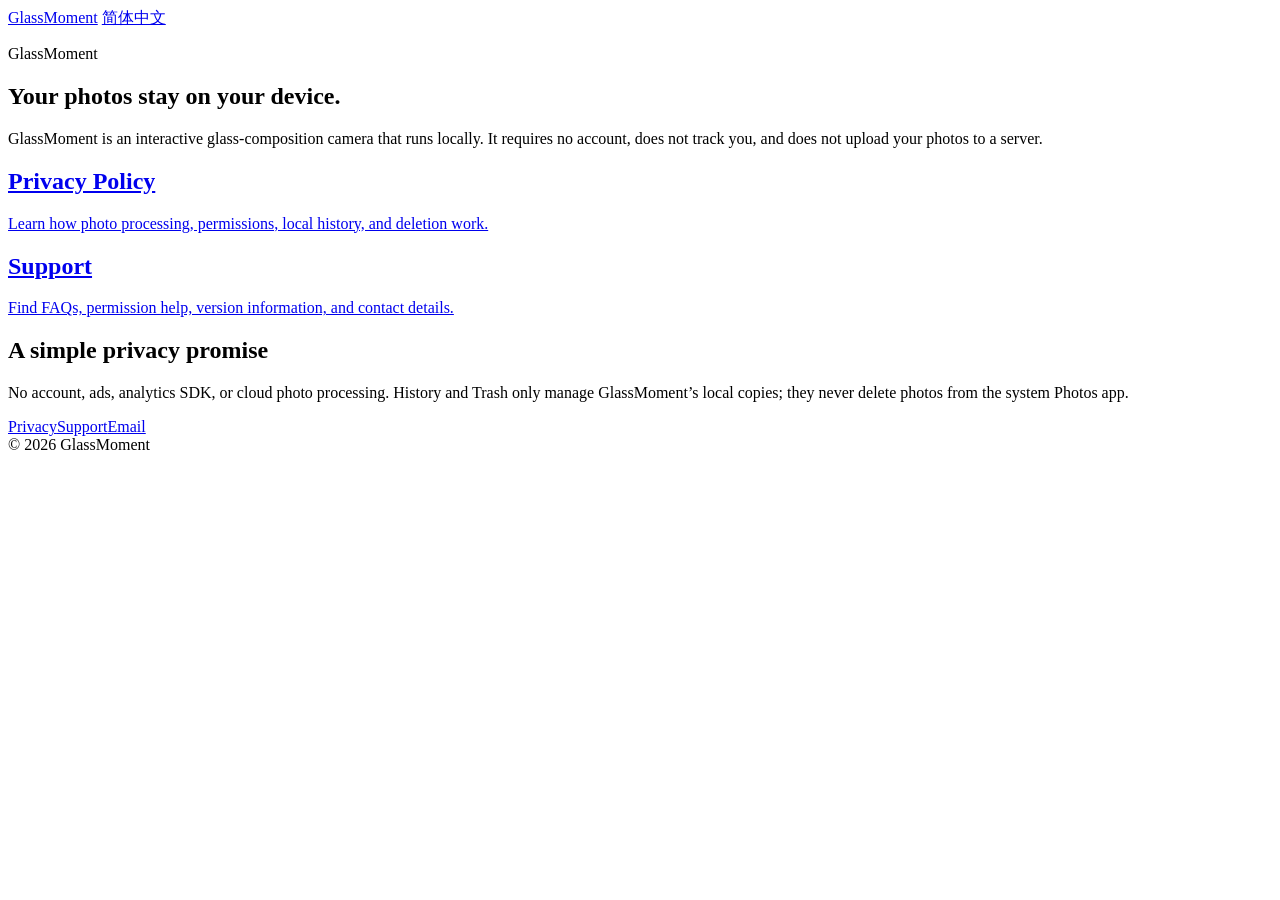
==== en/index.html @ 8fec8e3e "Publish bilingual privacy and support site" ====
<!doctype html>
<html lang="en">
<head>
  <meta charset="utf-8">
  <meta name="viewport" content="width=device-width, initial-scale=1">
  <meta name="description" content="GlassMoment privacy policy and support information.">
  <title>GlassMoment · Privacy &amp; Support</title>
  <link rel="stylesheet" href="/glassmoment-privacy/styles.css">
</head>
<body>
  <header class="site-header">
    <a class="brand" href="/glassmoment-privacy/en/">GlassMoment</a>
    <a class="language-link" href="/glassmoment-privacy/" hreflang="zh-Hans">简体中文</a>
  </header>
  <main>
    <section class="hero">
      <p class="eyebrow">GlassMoment</p>
      <h1>Your photos stay on your device.</h1>
      <p class="lede">GlassMoment is an interactive glass-composition camera that runs locally. It requires no account, does not track you, and does not upload your photos to a server.</p>
    </section>
    <section class="grid" aria-label="Site pages">
      <a class="card" href="/glassmoment-privacy/en/privacy/">
        <h2>Privacy Policy</h2>
        <p>Learn how photo processing, permissions, local history, and deletion work.</p>
      </a>
      <a class="card" href="/glassmoment-privacy/en/support/">
        <h2>Support</h2>
        <p>Find FAQs, permission help, version information, and contact details.</p>
      </a>
    </section>
    <section class="notice">
      <h2>A simple privacy promise</h2>
      <p>No account, ads, analytics SDK, or cloud photo processing. History and Trash only manage GlassMoment’s local copies; they never delete photos from the system Photos app.</p>
    </section>
  </main>
  <footer class="site-footer">
    <nav><a href="/glassmoment-privacy/en/privacy/">Privacy</a><a href="/glassmoment-privacy/en/support/">Support</a><a href="mailto:13413629496@163.com">Email</a></nav>
    <span>© 2026 GlassMoment</span>
  </footer>
</body>
</html>
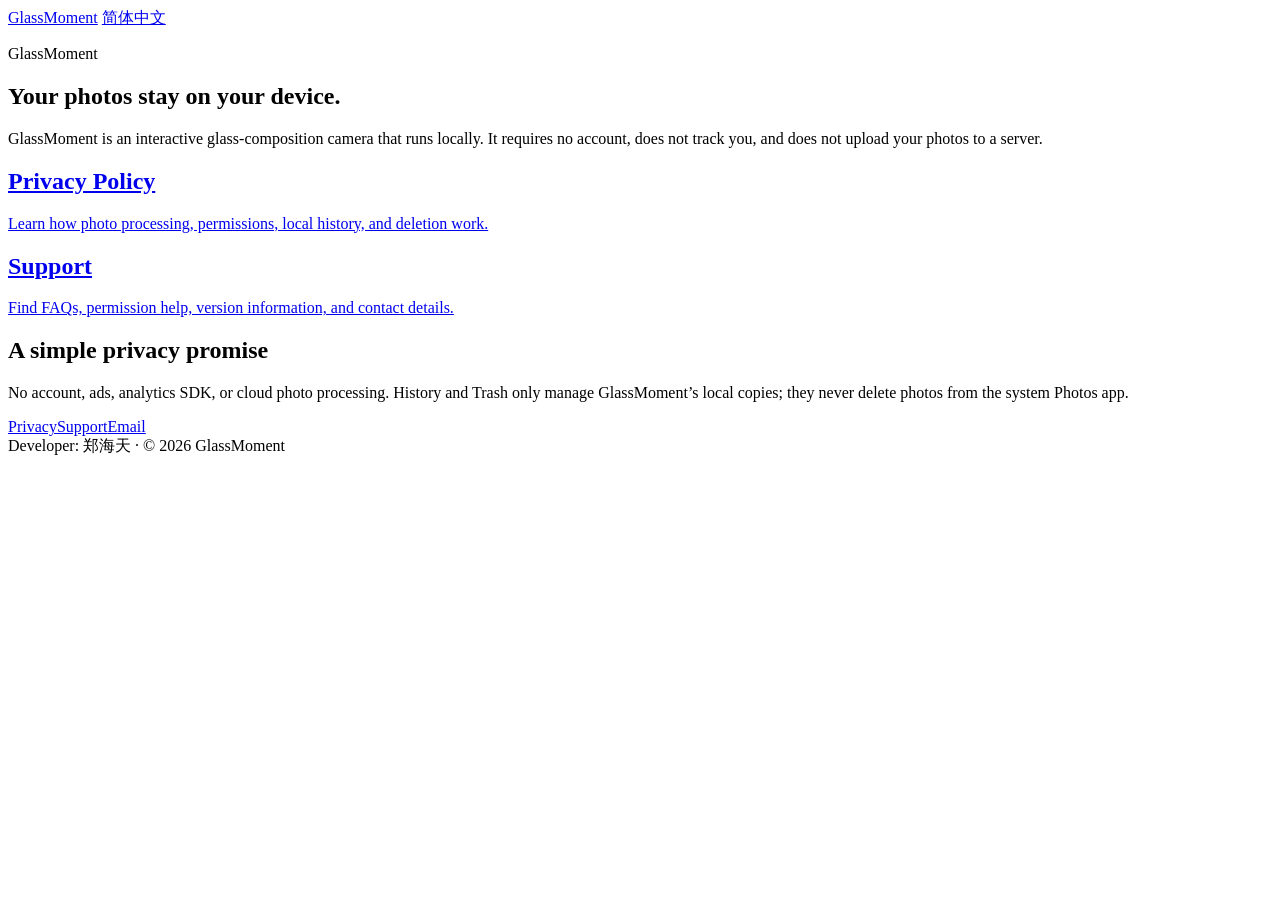
==== commit 5e4446a7: "Add public developer contact details" ====
--- a/en/index.html
+++ b/en/index.html
@@ -35,7 +35,7 @@
   </main>
   <footer class="site-footer">
     <nav><a href="/glassmoment-privacy/en/privacy/">Privacy</a><a href="/glassmoment-privacy/en/support/">Support</a><a href="mailto:13413629496@163.com">Email</a></nav>
-    <span>© 2026 GlassMoment</span>
+    <span>Developer: 郑海天 · © 2026 GlassMoment</span>
   </footer>
 </body>
 </html>
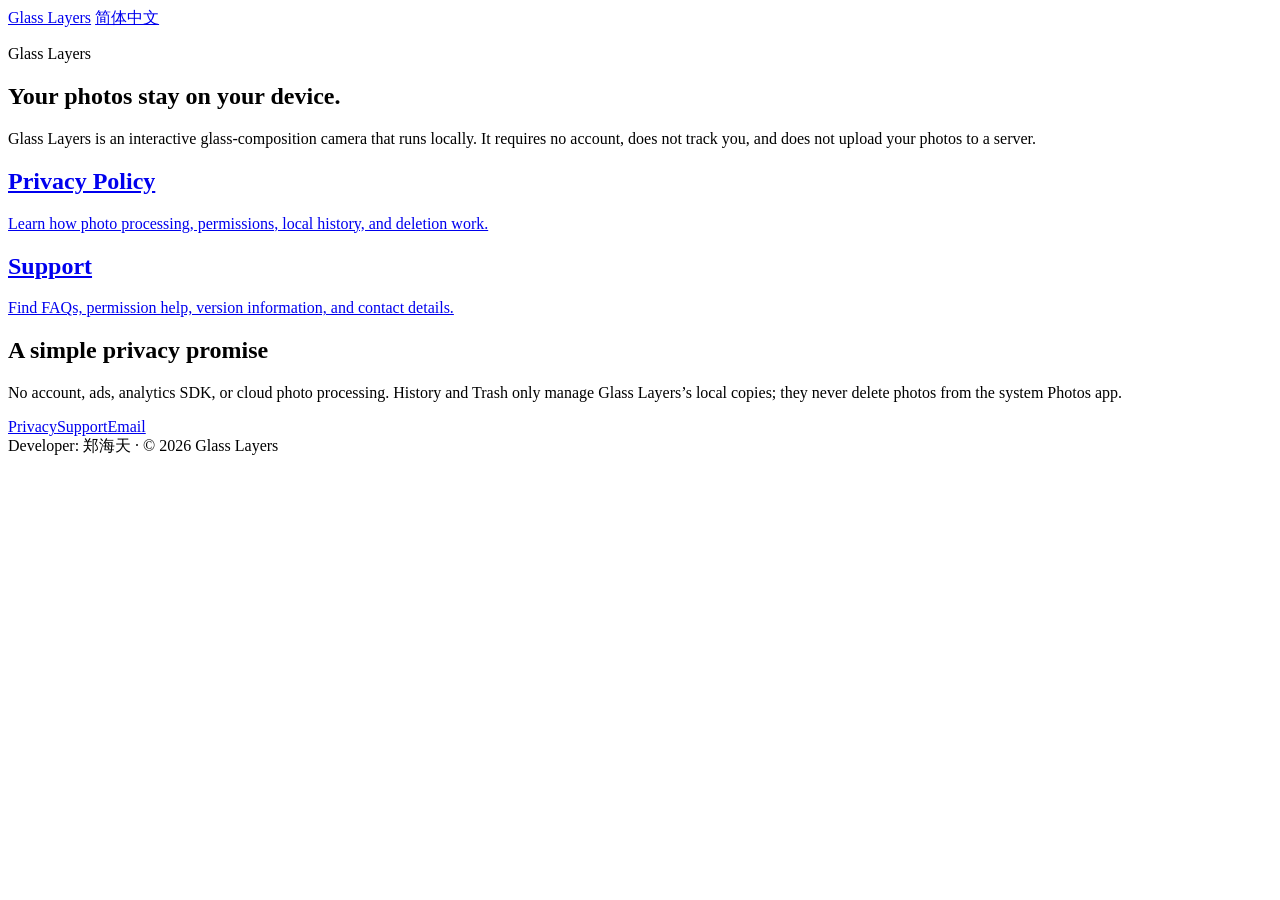
==== commit 9882b1da: "Rename public product and support pages to Glass Layers" ====
--- a/en/index.html
+++ b/en/index.html
@@ -3,20 +3,20 @@
 <head>
   <meta charset="utf-8">
   <meta name="viewport" content="width=device-width, initial-scale=1">
-  <meta name="description" content="GlassMoment privacy policy and support information.">
-  <title>GlassMoment · Privacy &amp; Support</title>
+  <meta name="description" content="Glass Layers privacy policy and support information.">
+  <title>Glass Layers · Privacy &amp; Support</title>
   <link rel="stylesheet" href="/glassmoment-privacy/styles.css">
 </head>
 <body>
   <header class="site-header">
-    <a class="brand" href="/glassmoment-privacy/en/">GlassMoment</a>
+    <a class="brand" href="/glassmoment-privacy/en/">Glass Layers</a>
     <a class="language-link" href="/glassmoment-privacy/" hreflang="zh-Hans">简体中文</a>
   </header>
   <main>
     <section class="hero">
-      <p class="eyebrow">GlassMoment</p>
+      <p class="eyebrow">Glass Layers</p>
       <h1>Your photos stay on your device.</h1>
-      <p class="lede">GlassMoment is an interactive glass-composition camera that runs locally. It requires no account, does not track you, and does not upload your photos to a server.</p>
+      <p class="lede">Glass Layers is an interactive glass-composition camera that runs locally. It requires no account, does not track you, and does not upload your photos to a server.</p>
     </section>
     <section class="grid" aria-label="Site pages">
       <a class="card" href="/glassmoment-privacy/en/privacy/">
@@ -30,12 +30,12 @@
     </section>
     <section class="notice">
       <h2>A simple privacy promise</h2>
-      <p>No account, ads, analytics SDK, or cloud photo processing. History and Trash only manage GlassMoment’s local copies; they never delete photos from the system Photos app.</p>
+      <p>No account, ads, analytics SDK, or cloud photo processing. History and Trash only manage Glass Layers’s local copies; they never delete photos from the system Photos app.</p>
     </section>
   </main>
   <footer class="site-footer">
     <nav><a href="/glassmoment-privacy/en/privacy/">Privacy</a><a href="/glassmoment-privacy/en/support/">Support</a><a href="mailto:13413629496@163.com">Email</a></nav>
-    <span>Developer: 郑海天 · © 2026 GlassMoment</span>
+    <span>Developer: 郑海天 · © 2026 Glass Layers</span>
   </footer>
 </body>
 </html>
